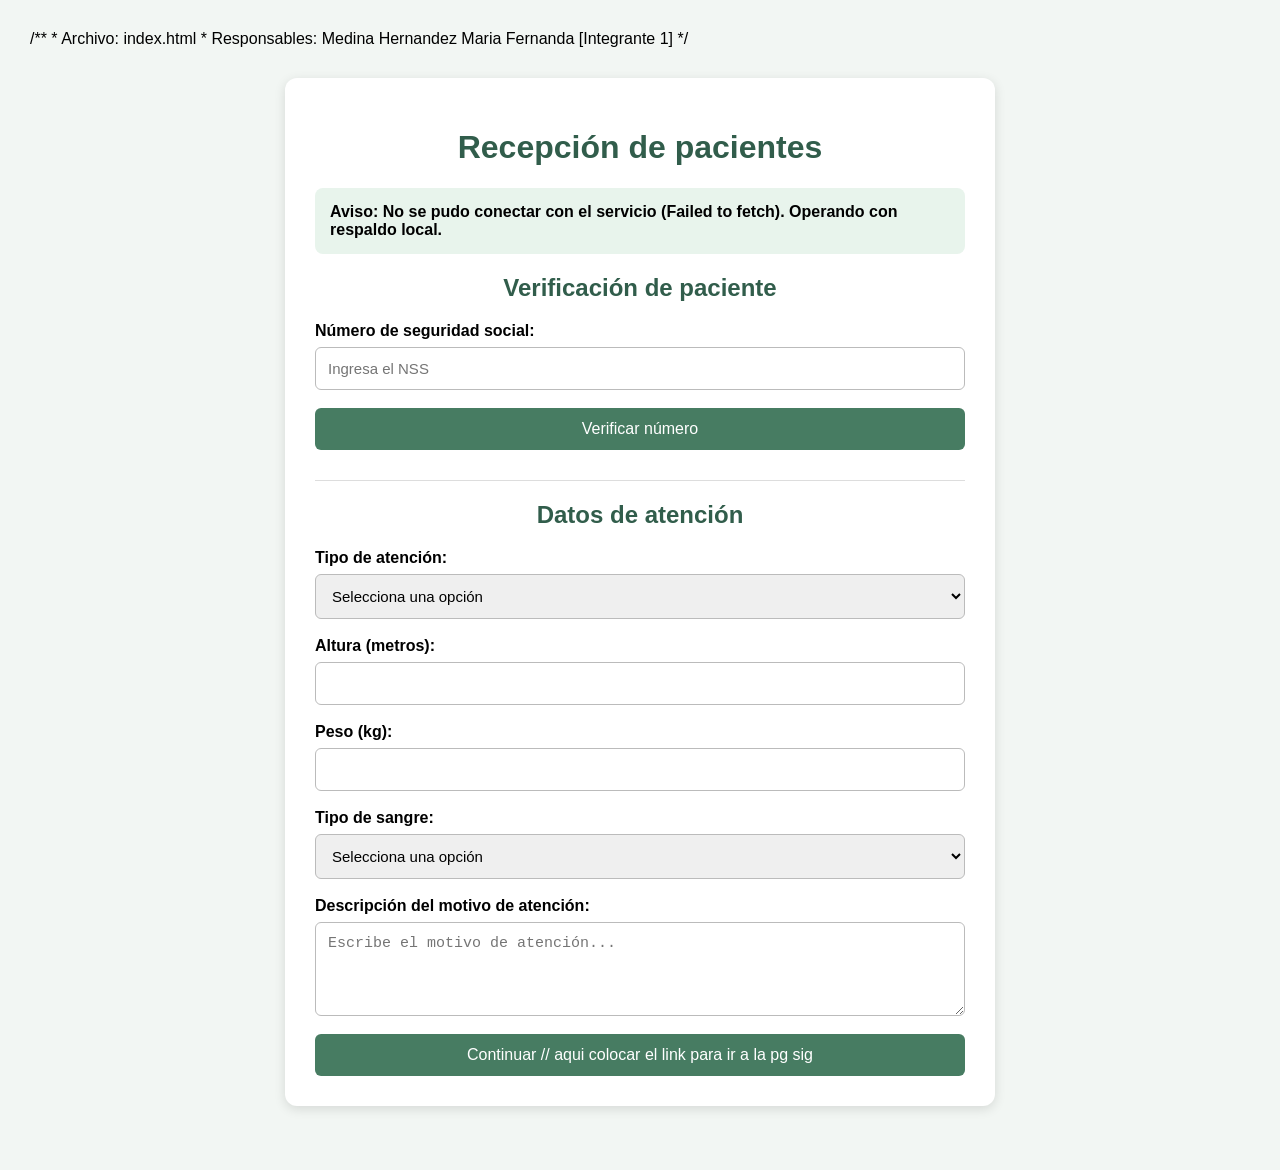
==== Area Clinica/web/RecepcionExpediente/index.html @ 77abed38 "ya este es el bueno" ====
/**
 * Archivo: index.html
 * Responsables: Medina Hernandez Maria Fernanda [Integrante 1]
 */

<!DOCTYPE html>
<html lang="es">
<head>
    <meta charset="UTF-8">
    <meta name="viewport" content="width=device-width, initial-scale=1.0">
    <title>Recepción de pacientes</title>
    <link rel="stylesheet" href="../style/estilos.css">
</head>

<body>

<div class="contenedor">

    <h1>Recepción de pacientes</h1>

    <div id="estadoServicio" class="resultado"></div>

    <h2>Verificación de paciente</h2>

    <label>Número de seguridad social:</label>
    <input type="text" id="numero" placeholder="Ingresa el NSS">

    <button type="button" id="btnBuscar">
        Verificar número
    </button>

    <div id="encontrado" class="resultado oculto">
        <h3>Paciente registrado correctamente</h3>
        <p id="datosPaciente"></p>
    </div>

    <div id="noEncontrado" class="resultado oculto">
        <h3>Paciente no registrado</h3>
        <p>El número de seguridad social no se encuentra en el padrón.</p>

        <button type="button" id="btnRegistro">
            Registrar nuevo paciente
        </button>
    </div>

    <hr>

    <h2>Datos de atención</h2>

    <label>Tipo de atención:</label>
    <select id="tipo">
        <option value="">Selecciona una opción</option>
        <option value="urgencias">Urgencias</option>
        <option value="consultas">Consultas</option>
        <option value="vacunacion">Vacunación</option>
    </select>

    <label>Altura (metros):</label>
    <input type="number" id="altura" step="0.01" min="0.01">

    <label>Peso (kg):</label>
    <input type="number" id="peso" step="0.1" min="0.1">

    <label>Tipo de sangre:</label>
    <select id="sangre">
        <option value="">Selecciona una opción</option>
        <option value="A+">A+</option>
        <option value="A-">A-</option>
        <option value="B+">B+</option>
        <option value="B-">B-</option>
        <option value="AB+">AB+</option>
        <option value="AB-">AB-</option>
        <option value="O+">O+</option>
        <option value="O-">O-</option>
        <option value="No sabe">No lo sabe</option>
    </select>

    <label>Descripción del motivo de atención:</label>
    <textarea id="descripcion" rows="4"
        placeholder="Escribe el motivo de atención..."></textarea>

    <button type="button" id="btnContinuar">
        Continuar
        // aqui colocar el link para ir a la pg sig
    </button>

</div>

<script src="../scripts/config.js"></script>
<script src="../scripts/buscar.js"></script>

</body>
</html>
---- Area Clinica/web/style/estilos.css ----
/**
 * Archivo: estilos.css
 * Responsables: Juarez Prado Oliver y Guijarro Delgado Andrea Gissel [Integrantes 3 y 4]
 */

body {
    font-family: Arial, sans-serif;
    background-color: #f2f6f3;
    margin: 0;
    padding: 30px;
}

.contenedor {
    max-width: 650px;
    margin: 30px auto;
    padding: 30px;
    background-color: white;
    border-radius: 12px;
    box-shadow: 0 3px 12px rgba(0,0,0,0.12);
}

h1, h2 {
    text-align: center;
    color: #315d4b;
}

h3 {
    color: #315d4b;
}

label {
    display: block;
    margin-top: 18px;
    font-weight: bold;
}

input, select, textarea {
    width: 100%;
    padding: 12px;
    margin-top: 7px;
    box-sizing: border-box;
    border: 1px solid #bbb;
    border-radius: 6px;
    font-size: 15px;
}

textarea {
    resize: vertical;
}

button {
    width: 100%;
    padding: 12px;
    margin-top: 18px;
    border: none;
    border-radius: 6px;
    background-color: #477c62;
    color: white;
    font-size: 16px;
    cursor: pointer;
}

button:hover {
    background-color: #315d4b;
}

.resultado {
    padding: 15px;
    margin-top: 20px;
    border-radius: 8px;
    background-color: #e8f4ec;
}

#noEncontrado {
    background-color: #fff0e5;
}

.oculto {
    display: none;
}

hr {
    margin-top: 30px;
    border: 0;
    border-top: 1px solid #ddd;
}
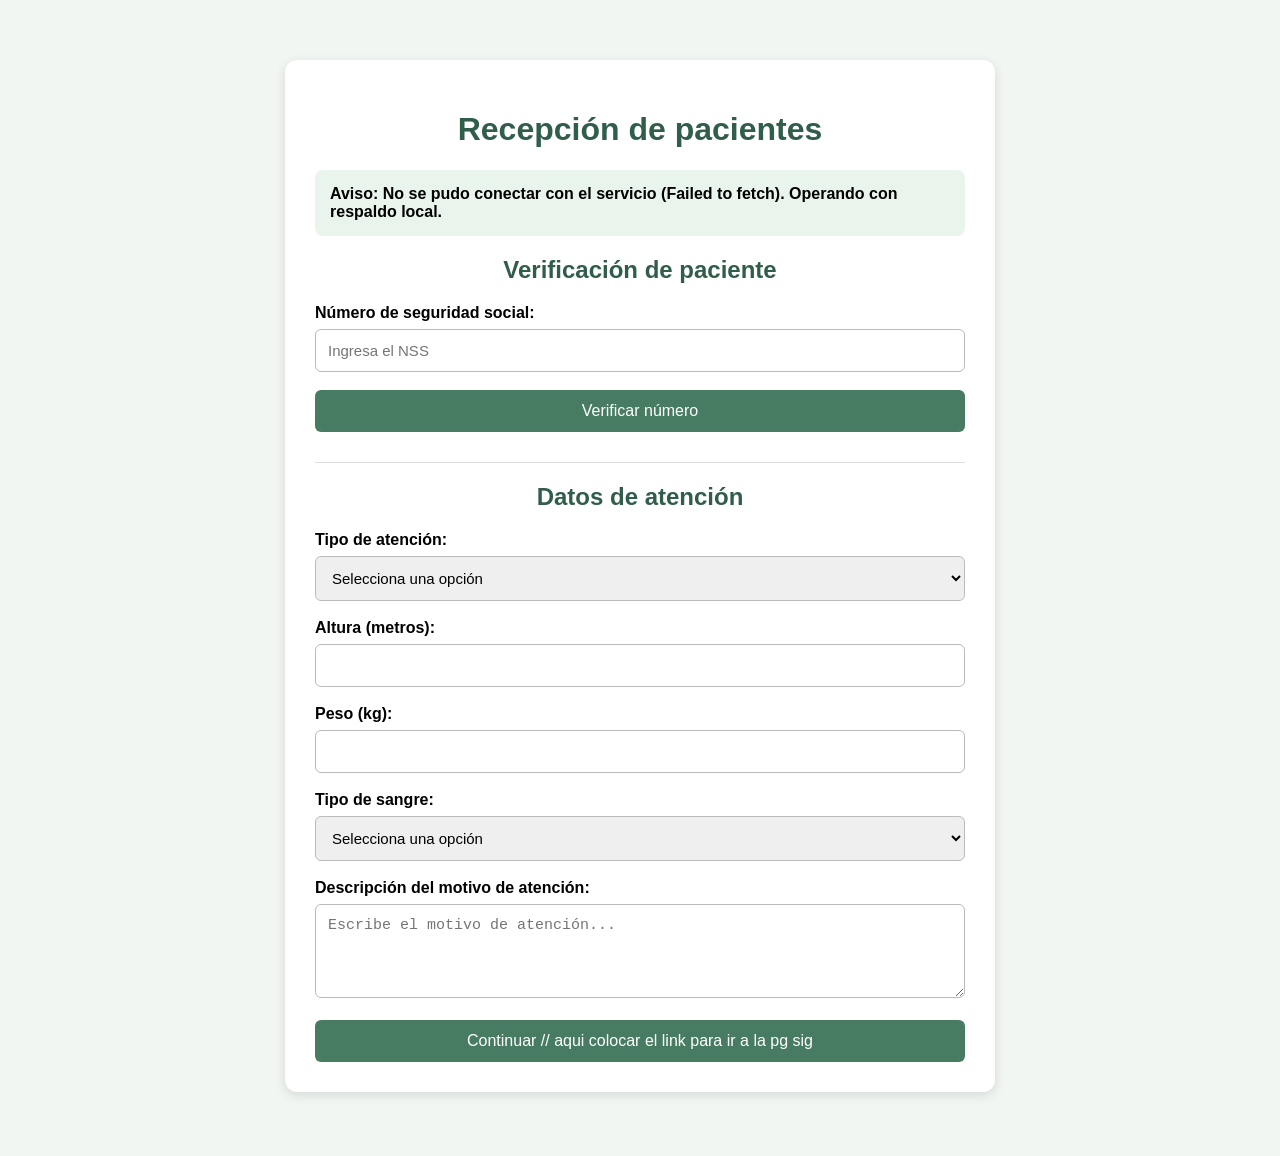
==== commit 70d8d2d3: "actualizado" ====
--- a/Area Clinica/web/RecepcionExpediente/index.html
+++ b/Area Clinica/web/RecepcionExpediente/index.html
@@ -1,7 +1,7 @@
-/**
- * Archivo: index.html
- * Responsables: Medina Hernandez Maria Fernanda [Integrante 1]
- */
+<!--
+ Archivo: index.html
+ Responsables: Medina Hernandez Maria Fernanda [Integrante 1]
+-->
 
 <!DOCTYPE html>
 <html lang="es">
@@ -9,7 +9,7 @@
     <meta charset="UTF-8">
     <meta name="viewport" content="width=device-width, initial-scale=1.0">
     <title>Recepción de pacientes</title>
-    <link rel="stylesheet" href="../style/estilos.css">
+    <link rel="stylesheet" href="style/estilos.css">
 </head>
 
 <body>
@@ -86,8 +86,8 @@
 
 </div>
 
-<script src="../scripts/config.js"></script>
-<script src="../scripts/buscar.js"></script>
+<script src="scripts/config.js"></script>
+<script src="scripts/buscar.js"></script>
 
 </body>
 </html>
--- a/Area Clinica/web/RecepcionExpediente/style/estilos.css
+++ b/Area Clinica/web/RecepcionExpediente/style/estilos.css
@@ -0,0 +1,86 @@
+/**
+ * Archivo: estilos.css
+ * Responsables: Juarez Prado Oliver y Guijarro Delgado Andrea Gissel [Integrantes 3 y 4]
+ */
+
+body {
+    font-family: Arial, sans-serif;
+    background-color: #f2f6f3;
+    margin: 0;
+    padding: 30px;
+}
+
+.contenedor {
+    max-width: 650px;
+    margin: 30px auto;
+    padding: 30px;
+    background-color: white;
+    border-radius: 12px;
+    box-shadow: 0 3px 12px rgba(0,0,0,0.12);
+}
+
+h1, h2 {
+    text-align: center;
+    color: #315d4b;
+}
+
+h3 {
+    color: #315d4b;
+}
+
+label {
+    display: block;
+    margin-top: 18px;
+    font-weight: bold;
+}
+
+input, select, textarea {
+    width: 100%;
+    padding: 12px;
+    margin-top: 7px;
+    box-sizing: border-box;
+    border: 1px solid #bbb;
+    border-radius: 6px;
+    font-size: 15px;
+}
+
+textarea {
+    resize: vertical;
+}
+
+button {
+    width: 100%;
+    padding: 12px;
+    margin-top: 18px;
+    border: none;
+    border-radius: 6px;
+    background-color: #477c62;
+    color: white;
+    font-size: 16px;
+    cursor: pointer;
+}
+
+button:hover {
+    background-color: #315d4b;
+}
+
+.resultado {
+    padding: 15px;
+    margin-top: 20px;
+    border-radius: 8px;
+    background-color: #e8f4ec;
+}
+
+#noEncontrado {
+    background-color: #fff0e5;
+}
+
+.oculto {
+    display: none;
+}
+
+hr {
+    margin-top: 30px;
+    border: 0;
+    border-top: 1px solid #ddd;
+}
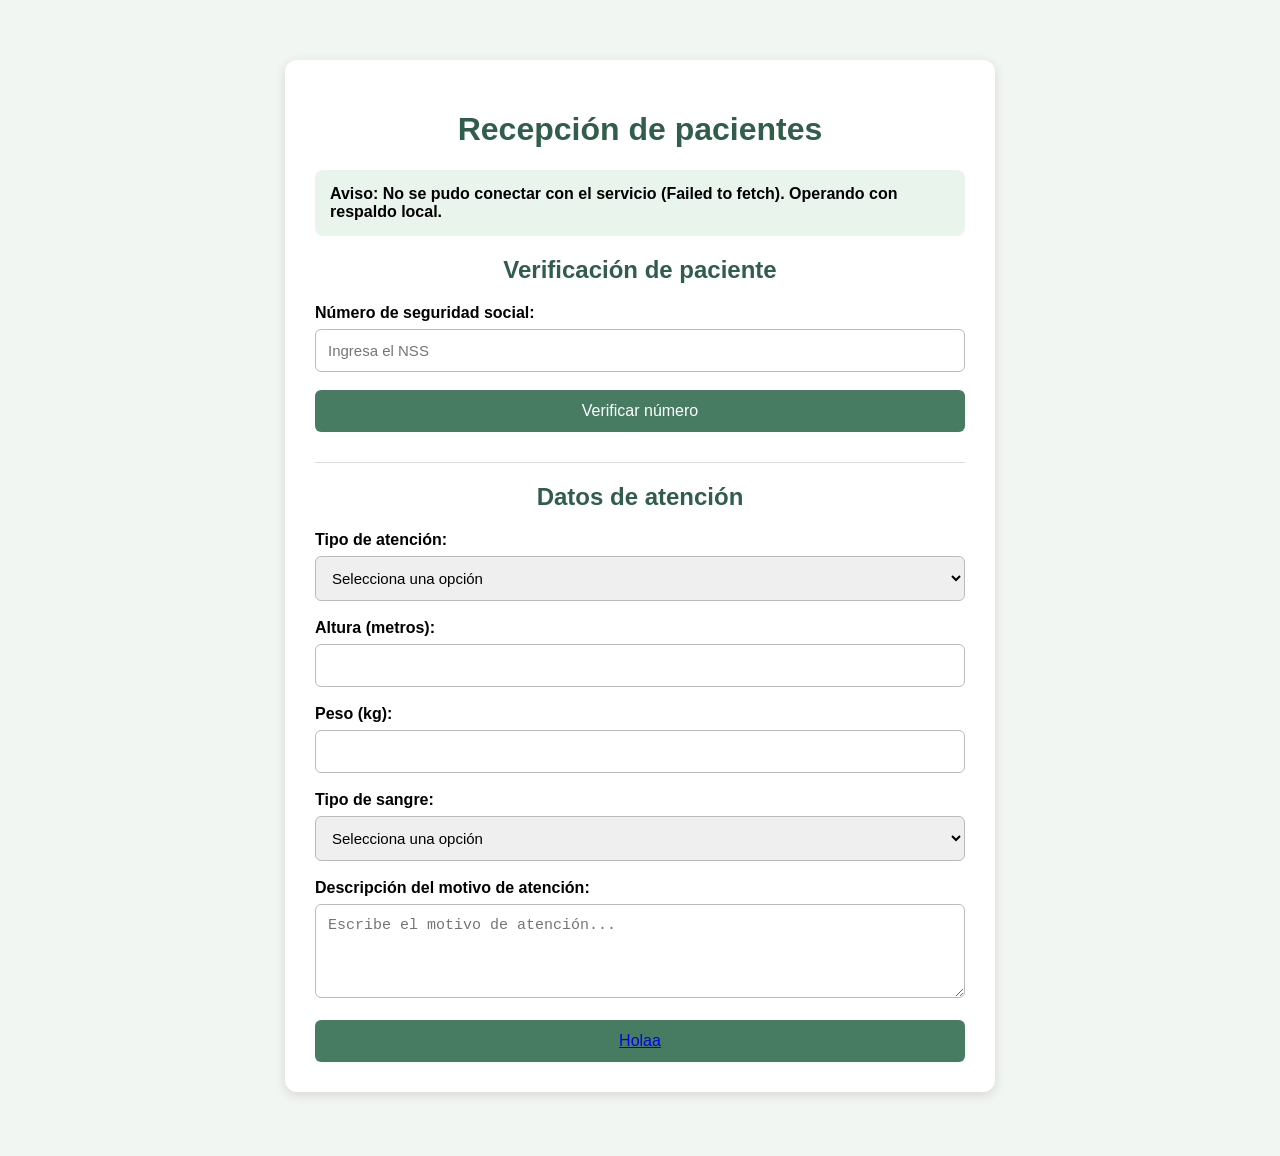
==== commit 9d0d1e3a: "Cambios en RecepcionExpediente" ====
--- a/Area Clinica/web/RecepcionExpediente/index.html
+++ b/Area Clinica/web/RecepcionExpediente/index.html
@@ -80,14 +80,14 @@
         placeholder="Escribe el motivo de atención..."></textarea>
 
     <button type="button" id="btnContinuar">
-        Continuar
-        // aqui colocar el link para ir a la pg sig
+        <a href="../VacunacionAgenda/index.jsp">Holaa</a>
     </button>
 
 </div>
 
 <script src="scripts/config.js"></script>
 <script src="scripts/buscar.js"></script>
+<script src="scripts/redirigir_vacunacion_agenda.js"></script>
 
 </body>
 </html>
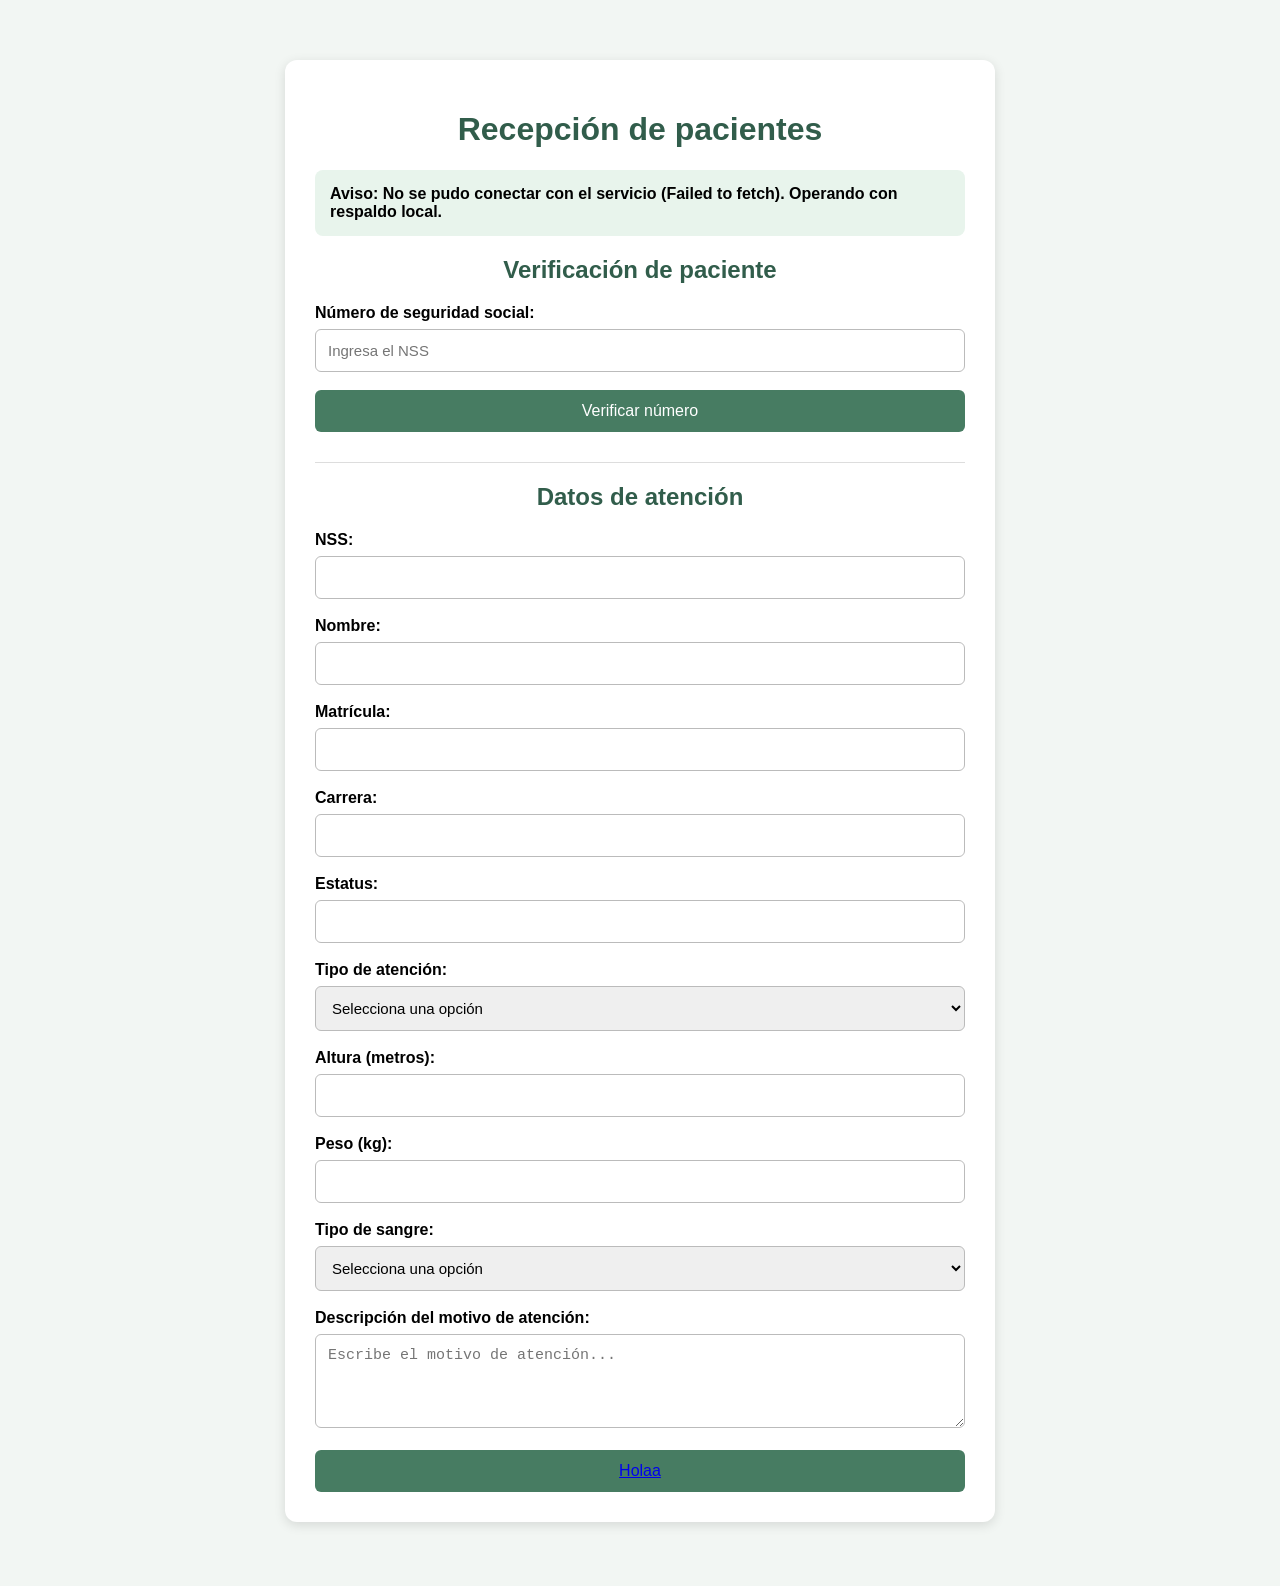
==== commit 7f5f1666: "Agregar elementos para completar el formulario" ====
--- a/Area Clinica/web/RecepcionExpediente/index.html
+++ b/Area Clinica/web/RecepcionExpediente/index.html
@@ -44,44 +44,62 @@
     </div>
 
     <hr>
+    
+    <form action="Transferir_datos_Servlet">
 
-    <h2>Datos de atención</h2>
+        <h2>Datos de atención</h2>
+        
+        <label>NSS:</label>
+        <input type="text" id="nss" readonly>
+        
+        <label>Nombre:</label>
+        <input type="text" id="nombre" readonly>
+        
+        <label>Matrícula:</label>
+        <input type="text" id="matricula" readonly>
+        
+        <label>Carrera:</label>
+        <input type="text" id="carrera" readonly>
+        
+        <label>Estatus:</label>
+        <input type="text" id="estatus" readonly>
 
-    <label>Tipo de atención:</label>
-    <select id="tipo">
-        <option value="">Selecciona una opción</option>
-        <option value="urgencias">Urgencias</option>
-        <option value="consultas">Consultas</option>
-        <option value="vacunacion">Vacunación</option>
-    </select>
+        <label>Tipo de atención:</label>
+        <select id="tipo">
+            <option value="">Selecciona una opción</option>
+            <option value="urgencias">Urgencias</option>
+            <option value="consultas">Consultas</option>
+            <option value="vacunacion">Vacunación</option>
+        </select>
 
-    <label>Altura (metros):</label>
-    <input type="number" id="altura" step="0.01" min="0.01">
+        <label>Altura (metros):</label>
+        <input type="number" id="altura" step="0.01" min="0.01">
 
-    <label>Peso (kg):</label>
-    <input type="number" id="peso" step="0.1" min="0.1">
+        <label>Peso (kg):</label>
+        <input type="number" id="peso" step="0.1" min="0.1">
 
-    <label>Tipo de sangre:</label>
-    <select id="sangre">
-        <option value="">Selecciona una opción</option>
-        <option value="A+">A+</option>
-        <option value="A-">A-</option>
-        <option value="B+">B+</option>
-        <option value="B-">B-</option>
-        <option value="AB+">AB+</option>
-        <option value="AB-">AB-</option>
-        <option value="O+">O+</option>
-        <option value="O-">O-</option>
-        <option value="No sabe">No lo sabe</option>
-    </select>
+        <label>Tipo de sangre:</label>
+        <select id="sangre">
+            <option value="">Selecciona una opción</option>
+            <option value="A+">A+</option>
+            <option value="A-">A-</option>
+            <option value="B+">B+</option>
+            <option value="B-">B-</option>
+            <option value="AB+">AB+</option>
+            <option value="AB-">AB-</option>
+            <option value="O+">O+</option>
+            <option value="O-">O-</option>
+            <option value="No sabe">No lo sabe</option>
+        </select>
 
-    <label>Descripción del motivo de atención:</label>
-    <textarea id="descripcion" rows="4"
-        placeholder="Escribe el motivo de atención..."></textarea>
+        <label>Descripción del motivo de atención:</label>
+        <textarea id="descripcion" rows="4" placeholder="Escribe el motivo de atención..."></textarea>
 
-    <button type="button" id="btnContinuar">
-        <a href="../VacunacionAgenda/index.jsp">Holaa</a>
-    </button>
+        <button type="submit" id="btnContinuar">
+            <a href="Vacunacion/index.jsp">Holaa</a>
+        </button>
+    
+    </form>
 
 </div>
 
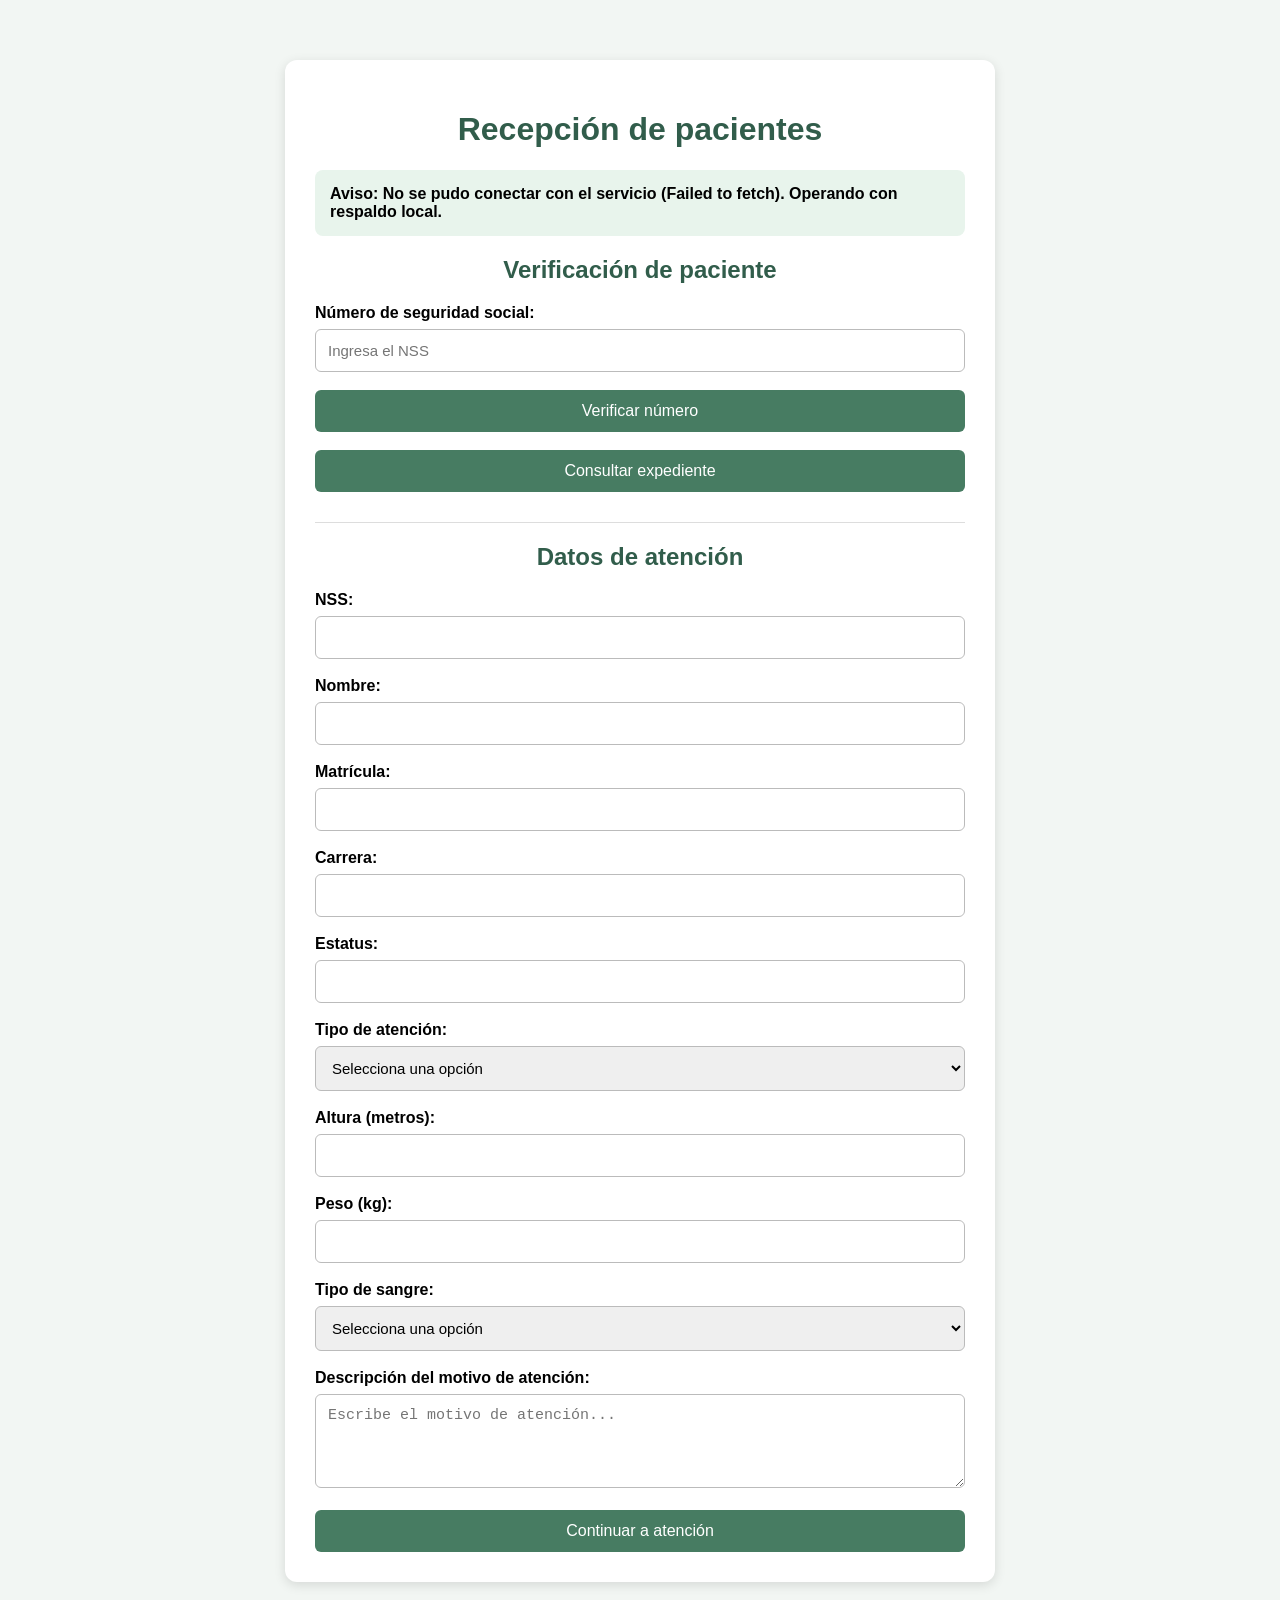
==== commit 3d973d29: "actual" ====
--- a/Area Clinica/web/RecepcionExpediente/index.html
+++ b/Area Clinica/web/RecepcionExpediente/index.html
@@ -29,6 +29,10 @@
         Verificar número
     </button>
 
+    <button type="button" id="btnConsultarExpediente">
+        Consultar expediente
+    </button>
+
     <div id="encontrado" class="resultado oculto">
         <h3>Paciente registrado correctamente</h3>
         <p id="datosPaciente"></p>
@@ -43,9 +47,12 @@
         </button>
     </div>
 
+    <!-- Contenedor para mostrar el expediente clínico (HU-A12) -->
+    <div id="cajaExpediente" class="resultado oculto"></div>
+
     <hr>
     
-    <form action="Transferir_datos_Servlet">
+    <form id="formAtencion">
 
         <h2>Datos de atención</h2>
         
@@ -95,8 +102,8 @@
         <label>Descripción del motivo de atención:</label>
         <textarea id="descripcion" rows="4" placeholder="Escribe el motivo de atención..."></textarea>
 
-        <button type="submit" id="btnContinuar">
-            <a href="Vacunacion/index.jsp">Holaa</a>
+        <button type="button" id="btnContinuar">
+            Continuar a atención
         </button>
     
     </form>
@@ -105,7 +112,6 @@
 
 <script src="scripts/config.js"></script>
 <script src="scripts/buscar.js"></script>
-<script src="scripts/redirigir_vacunacion_agenda.js"></script>
 
 </body>
 </html>
